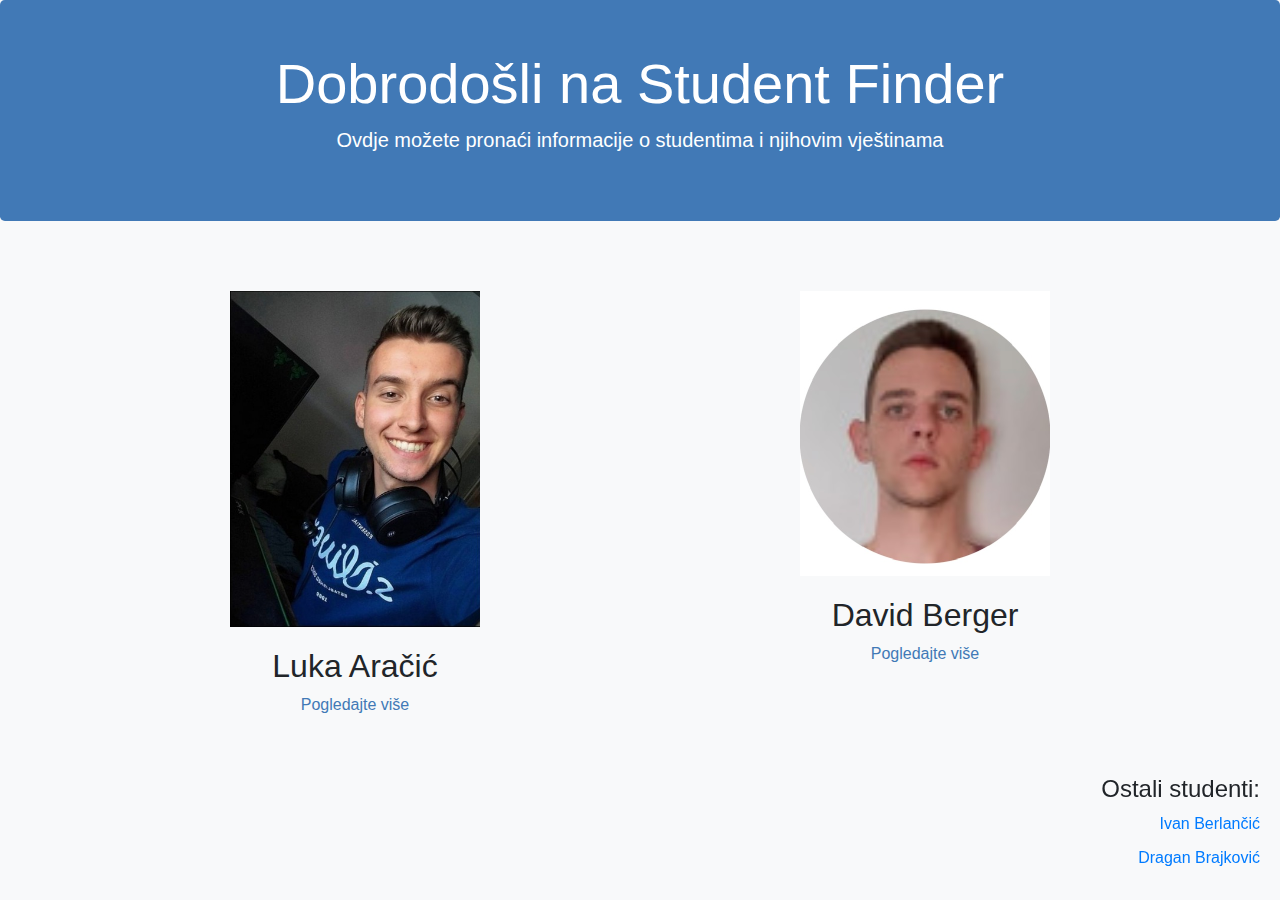
==== index.html @ 0a5e80fd "All files of project added" ====
<!DOCTYPE html>
<html lang="hr">
<head>
    <meta charset="UTF-8">
    <meta name="viewport" content="width=device-width, initial-scale=1.0">
    <title>Homepage</title>
    <link rel="stylesheet" href="https://stackpath.bootstrapcdn.com/bootstrap/4.5.2/css/bootstrap.min.css">
    <style>
        body {
            font-family: Arial, sans-serif;
            background-color: #f8f9fa; /* Pozadina */
        }

        .jumbotron {
            background-color: #4179b6; /* Pozadina jumbotrana */
            color: white; /* Boja teksta */
            padding: 50px 0; /* Prostor unutar jumbotrana */
            text-align: center; /* Centriranje teksta */
            margin-bottom: 0; /* Nema margine ispod jumbotrana */
        }

        .container {
            margin-top: 20px; /* Prostor iznad sadržaja */
        }

        .student-img {
            width: 250px; /* Veličina slike */
            margin-bottom: 20px; /* Prostor ispod slike */
        }

        .student-link {
            color: #4179b6; /* Boja linkova */
            text-decoration: none; /* Bez podvlake */
            display: block; /* Da se linkovi pojave kao blokovi */
        }

        .student-link:hover {
            text-decoration: underline; /* Podvlaka na hover */
        }

        .project-links {
            position: fixed; /* Fiksiraj linkove */
            bottom: 20px; /* Odmak od dna */
            right: 20px; /* Odmak od desnog ruba */
            text-align: right; /* Poravnavanje teksta u desno */
            z-index: 999; /* Postavi iznad ostalog sadržaja */
        }

        .project-links a {
            display: block; /* Blok elementi */
            margin-bottom: 10px; /* Prostor između linkova */
        }

        .centered {
            text-align: center;
        }

        .student-col {
            margin-top: 50px;
        }

        .student-container {
            display: flex;
            justify-content: center;
            flex-direction: column; /* Postavljanje vertikalnog položaja */
            align-items: center; /* Centriranje sadržaja */
        }
    </style>
</head>
<body>

    <!-- Jumbotron -->
    <div class="jumbotron">
        <h1 class="display-4">Dobrodošli na Student Finder</h1>
        <p class="lead">Ovdje možete pronaći informacije o studentima i njihovim vještinama</p>
    </div>

    <!-- Glavni sadržaj -->
    <div class="container">
        <div class="row">
            <div class="col-md-6 student-col">
                <div class="student-container">
                    <img src="slike/ProfilnaAracic.png" alt="Luka Aračić" class="student-img">
                    <h2 class="centered">Luka Aračić</h2>
                    <a href="luka_aracic.html" target="_blank" class="student-link centered">Pogledajte više</a>
                </div>
            </div>
            <div class="col-md-6 student-col">
                <div class="student-container">
                    <img src="slike/ProfilnaBerger.jpg" alt="David Berger" class="student-img" data-toggle="modal" data-target="#imageModal">
                    <h2 class="centered">David Berger</h2>
                    <a href="david_berger.html" target="_blank" class="student-link centered">Pogledajte više</a>
                </div>
            </div>
        </div>
    </div>

    <!-- Linkovi za projekte kolega -->
    <div class="project-links">
        <h4 class="other-students-heading">Ostali studenti:</h4>
        <a href="projekt1.html" target="_blank">Ivan Berlančić</a>
        <a href="projekt2.html" target="_blank">Dragan Brajković</a>
    </div>

    <script src="https://code.jquery.com/jquery-3.5.1.slim.min.js"></script>
    <script src="https://cdnjs.cloudflare.com/ajax/libs/popper.js/1.16.0/umd/popper.min.js"></script>
    <script src="https://stackpath.bootstrapcdn.com/bootstrap/4.5.2/js/bootstrap.min.js"></script>
</body>
</html>
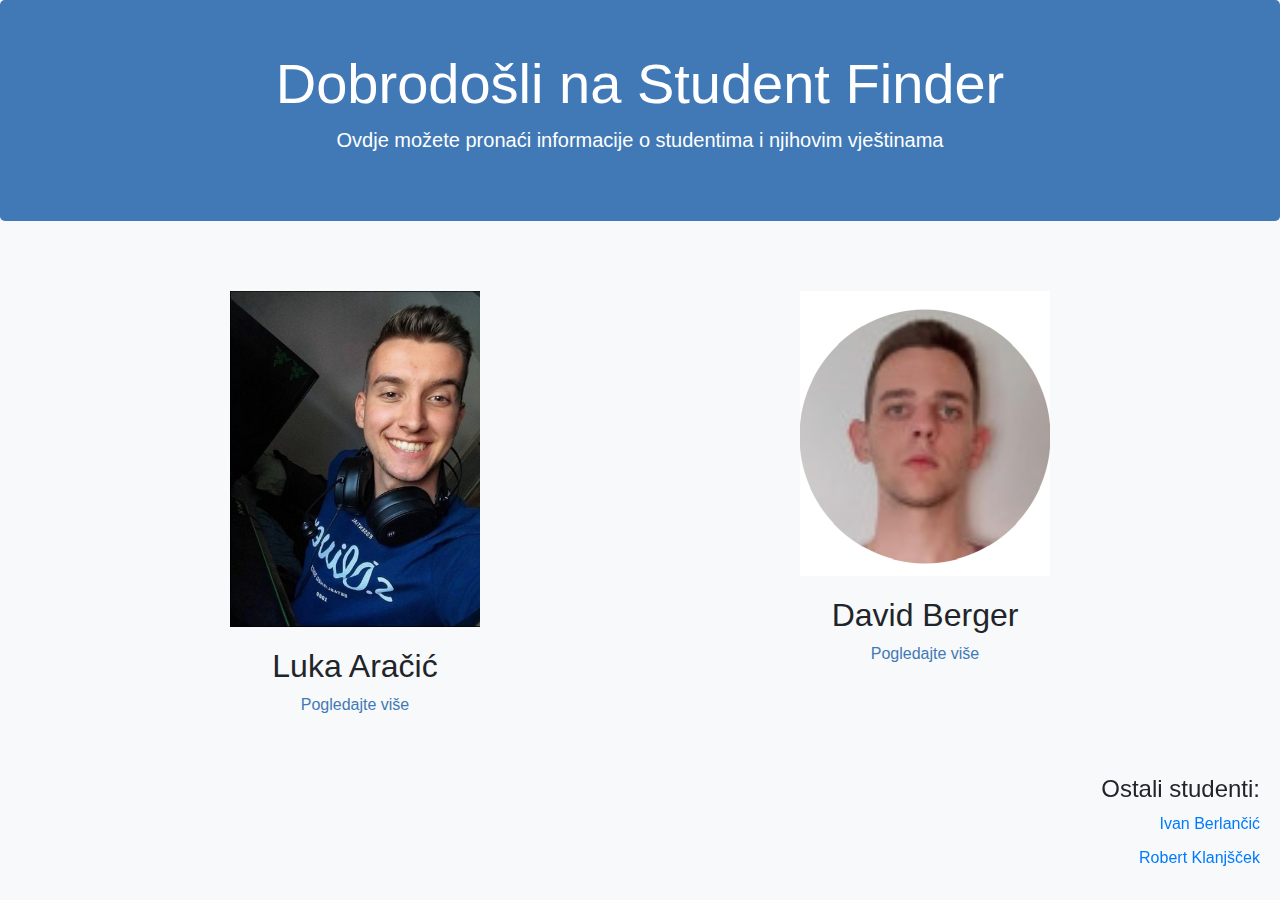
==== commit 0b2b33b4: "Changed index" ====
--- a/index.html
+++ b/index.html
@@ -98,8 +98,8 @@
     <!-- Linkovi za projekte kolega -->
     <div class="project-links">
         <h4 class="other-students-heading">Ostali studenti:</h4>
-        <a href="projekt1.html" target="_blank">Ivan Berlančić</a>
-        <a href="projekt2.html" target="_blank">Dragan Brajković</a>
+        <a href="projekt1.html" target="https://ivan-berlancic.github.io">Ivan Berlančić</a>
+        <a href="projekt2.html" target="https://klanjz.github.io/Robert_Klanjscek/">Robert Klanjšček</a>
     </div>
 
     <script src="https://code.jquery.com/jquery-3.5.1.slim.min.js"></script>
